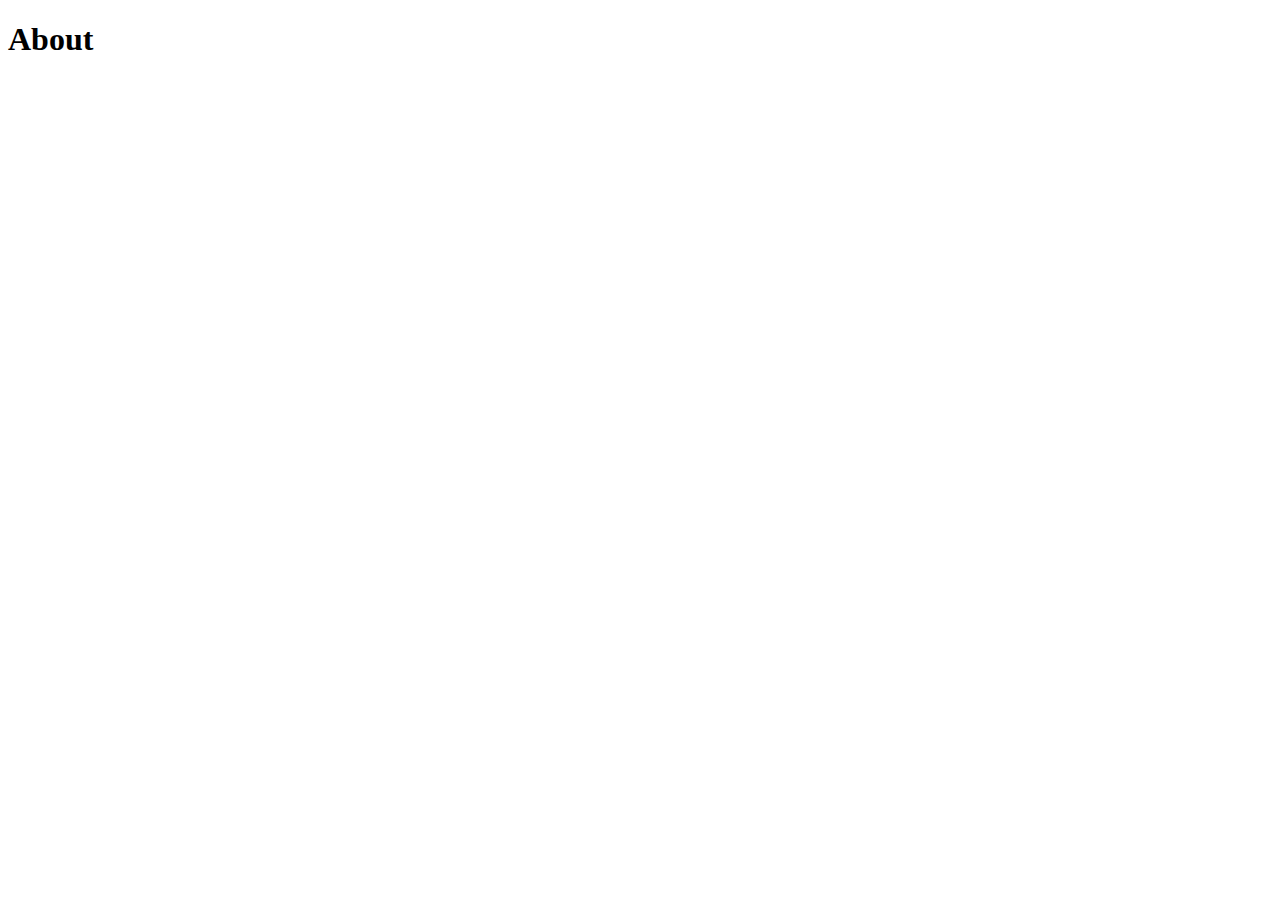
==== about.html @ 1711e071 "added about" ====
<!DOCTYPE html>
<html lang="en">
<head>
    <meta charset="UTF-8">
    <meta name="viewport" content="width=device-width, initial-scale=1.0">
    <title>About</title>
</head>
<body>
    <h1>About</h1>
</body>
</html>
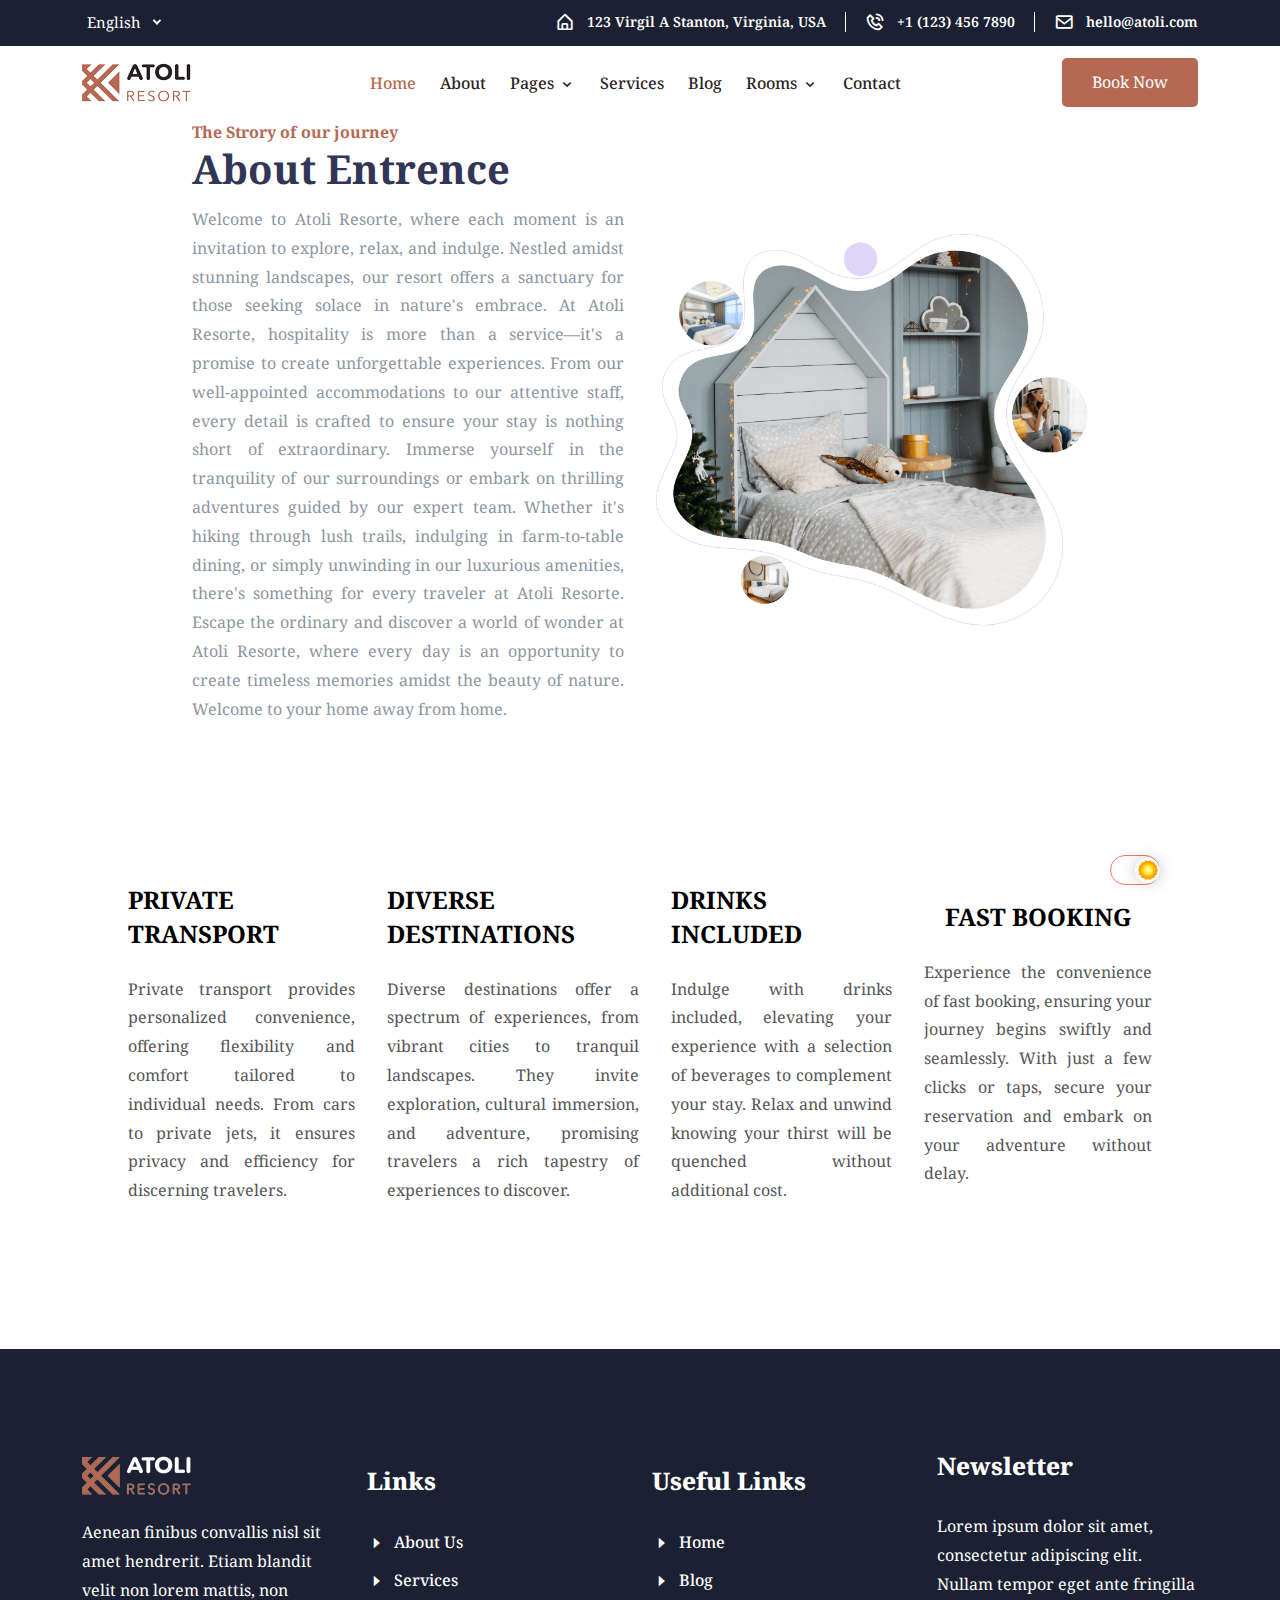
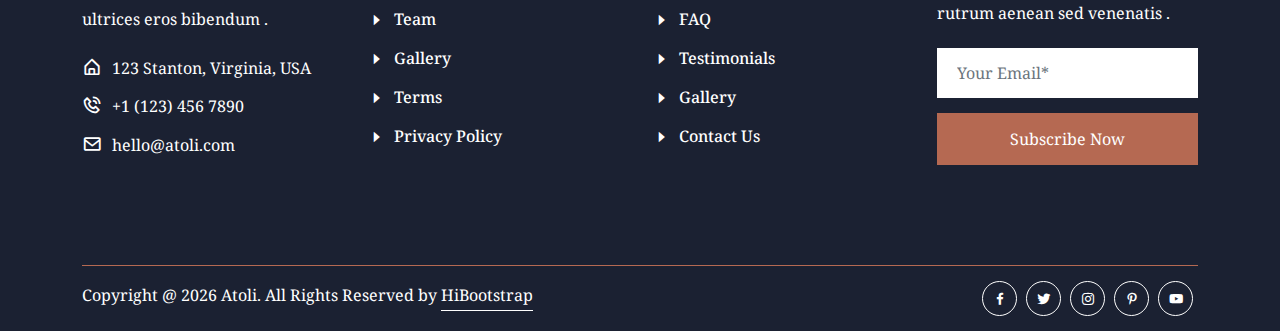
==== commit 4402d2d9: "added about" ====
--- a/about.html
+++ b/about.html
@@ -1,11 +1,555 @@
 <!DOCTYPE html>
 <html lang="en">
+
 <head>
     <meta charset="UTF-8">
     <meta name="viewport" content="width=device-width, initial-scale=1.0">
+
+    <!-- Bootstrap CSS -->
+    <link rel="stylesheet" href="assets/css/bootstrap.min.css">
+    <!-- Animate Min CSS -->
+    <link rel="stylesheet" href="assets/css/animate.min.css">
+    <!-- Flaticon CSS -->
+    <link rel="stylesheet" href="assets/fonts/flaticon.css">
+    <!-- Boxicons CSS -->
+    <link rel="stylesheet" href="assets/css/boxicons.min.css">
+    <!-- Magnific Popup CSS -->
+    <link rel="stylesheet" href="assets/css/magnific-popup.css">
+    <!-- Owl Carousel Min CSS -->
+    <link rel="stylesheet" href="assets/css/owl.carousel.min.css">
+    <link rel="stylesheet" href="assets/css/owl.theme.default.min.css">
+    <!-- Nice Select Min CSS -->
+    <link rel="stylesheet" href="assets/css/nice-select.min.css">
+    <!-- Meanmenu CSS -->
+    <link rel="stylesheet" href="assets/css/meanmenu.css">
+    <!-- Jquery Ui CSS -->
+    <link rel="stylesheet" href="assets/css/jquery-ui.css">
+    <!-- Style CSS -->
+    <link rel="stylesheet" href="assets/css/style.css">
+    <!-- Responsive CSS -->
+    <link rel="stylesheet" href="assets/css/responsive.css">
+    <!-- Theme Dark CSS -->
+    <link rel="stylesheet" href="assets/css/theme-dark.css">
+    <!-- About CSS -->
+    <link rel="stylesheet" href="assets/css/about.css">
+
+    <!-- Favicon -->
+    <link rel="icon" type="image/png" href="assets/img/favicon.png">
+
     <title>About</title>
 </head>
+
 <body>
-    <h1>About</h1>
+    <!-- PreLoader Start -->
+    <div class="preloader">
+        <div class="d-table">
+            <div class="d-table-cell">
+                <div class="sk-cube-area">
+                    <div class="sk-cube1 sk-cube"></div>
+                    <div class="sk-cube2 sk-cube"></div>
+                    <div class="sk-cube4 sk-cube"></div>
+                    <div class="sk-cube3 sk-cube"></div>
+                </div>
+            </div>
+        </div>
+    </div>
+    <!-- PreLoader End -->
+
+    <!-- Top Header Start -->
+    <header class="top-header top-header-bg">
+        <div class="container">
+            <div class="row align-items-center">
+                <div class="col-lg-3 col-md-2 pr-0">
+                    <div class="language-list">
+                        <select class="language-list-item">
+                            <option>English</option>
+                            <option>العربيّة</option>
+                            <option>Deutsch</option>
+                            <option>Português</option>
+                            <option>简体中文</option>
+                        </select>
+                    </div>
+                </div>
+
+                <div class="col-lg-9 col-md-10">
+                    <div class="header-right">
+                        <ul>
+                            <li>
+                                <i class='bx bx-home-alt'></i>
+                                <a href="#">123 Virgil A Stanton, Virginia, USA</a>
+                            </li>
+                            <li>
+                                <i class='bx bx-phone-call'></i>
+                                <a href="tel:+1-(123)-456-7890">+1 (123) 456 7890</a>
+                            </li>
+                            <li>
+                                <i class='bx bx-envelope'></i>
+                                <a href="mailto:hello@atoli.com">hello@atoli.com</a>
+                            </li>
+                        </ul>
+                    </div>
+                </div>
+            </div>
+        </div>
+    </header>
+    <!-- Top Header End -->
+
+    <!-- Start Navbar Area -->
+    <div class="navbar-area">
+        <!-- Menu For Mobile Device -->
+        <div class="mobile-nav">
+            <a href="index.html" class="logo">
+                <img src="assets/img/logos/logo-1.png" class="logo-one" alt="Logo">
+                <img src="assets/img/logos/footer-logo1.png" class="logo-two" alt="Logo">
+            </a>
+        </div>
+
+        <!-- Menu For Desktop Device -->
+        <div class="main-nav">
+            <div class="container">
+                <nav class="navbar navbar-expand-md navbar-light ">
+                    <a class="navbar-brand" href="index.html">
+                        <img src="assets/img/logos/logo-1.png" class="logo-one" alt="Logo">
+                        <img src="assets/img/logos/footer-logo1.png" class="logo-two" alt="Logo">
+                    </a>
+
+                    <div class="collapse navbar-collapse mean-menu" id="navbarSupportedContent">
+                        <ul class="navbar-nav m-auto">
+                            <li class="nav-item">
+                                <a href="index.html" class="nav-link active">
+                                    Home
+                                    <!-- <i class='bx bx-chevron-down'></i> -->
+                                </a>
+                            </li>
+                            <li class="nav-item">
+                                <a href="about.html" class="nav-link">
+                                    About
+                                </a>
+                            </li>
+                            <li class="nav-item">
+                                <a href="#" class="nav-link">
+                                    Pages
+                                    <i class='bx bx-chevron-down'></i>
+                                </a>
+                                <ul class="dropdown-menu">
+                                    <li class="nav-item">
+                                        <a href="book.html" class="nav-link">
+                                            Booking
+                                        </a>
+                                    </li>
+
+                                    <li class="nav-item">
+                                        <a href="team.html" class="nav-link">
+                                            Team
+                                        </a>
+                                    </li>
+                                    <li class="nav-item">
+                                        <a href="faq.html" class="nav-link">
+                                            FAQ
+                                        </a>
+                                    </li>
+
+                                    <li class="nav-item">
+                                        <a href="restaurant.html" class="nav-link">
+                                            Restaurant
+                                        </a>
+                                    </li>
+
+                                    <li class="nav-item">
+                                        <a href="reservation.html" class="nav-link">
+                                            Reservation
+                                        </a>
+                                    </li>
+
+                                    <li class="nav-item">
+                                        <a href="gallery.html" class="nav-link">
+                                            Gallery
+                                        </a>
+                                    </li>
+
+                                    <li class="nav-item">
+                                        <a href="testimonials.html" class="nav-link">
+                                            Testimonials
+                                        </a>
+                                    </li>
+
+                                    <li class="nav-item">
+                                        <a href="checkout.html" class="nav-link">
+                                            Check out
+                                        </a>
+                                    </li>
+
+                                    <li class="nav-item">
+                                        <a href="sign-in.html" class="nav-link">
+                                            Sign In
+                                        </a>
+                                    </li>
+
+                                    <li class="nav-item">
+                                        <a href="sign-up.html" class="nav-link">
+                                            Sign Up
+                                        </a>
+                                    </li>
+
+                                    <li class="nav-item">
+                                        <a href="terms-condition.html" class="nav-link">
+                                            Terms & Conditions
+                                        </a>
+                                    </li>
+
+                                    <li class="nav-item">
+                                        <a href="privacy-policy.html" class="nav-link">
+                                            Privacy Policy
+                                        </a>
+                                    </li>
+
+                                    <li class="nav-item">
+                                        <a href="404.html" class="nav-link">
+                                            404 page
+                                        </a>
+                                    </li>
+
+                                    <li class="nav-item">
+                                        <a href="coming-soon.html" class="nav-link">
+                                            Coming Soon
+                                        </a>
+                                    </li>
+                                </ul>
+                            </li>
+
+                            <li class="nav-item">
+                                <a href="#" class="nav-link">
+                                    Services
+                                    <!-- <i class='bx bx-chevron-down'></i> -->
+                                </a>
+                            </li>
+
+                            <li class="nav-item">
+                                <a href="#" class="nav-link">
+                                    Blog
+                                    <!-- <i class='bx bx-chevron-down'></i> -->
+                                </a>
+                            </li>
+
+                            <li class="nav-item">
+                                <a href="#" class="nav-link">
+                                    Rooms
+                                    <i class='bx bx-chevron-down'></i>
+                                </a>
+                                <ul class="dropdown-menu">
+                                    <li class="nav-item">
+                                        <a href="room.html" class="nav-link">
+                                            Rooms
+                                        </a>
+                                    </li>
+                                    <li class="nav-item">
+                                        <a href="room-details.html" class="nav-link">
+                                            Room Details
+                                        </a>
+                                    </li>
+                                </ul>
+                            </li>
+
+                            <li class="nav-item">
+                                <a href="contact.html" class="nav-link">
+                                    Contact
+                                </a>
+                            </li>
+
+                            <li class="nav-item-btn">
+                                <a href="#" class="default-btn btn-bg-one border-radius-5">Book Now</a>
+                            </li>
+                        </ul>
+
+                        <div class="nav-btn">
+                            <a href="#" class="default-btn btn-bg-one border-radius-5">Book Now</a>
+                        </div>
+                    </div>
+                </nav>
+            </div>
+        </div>
+    </div>
+    <!-- End Navbar Area -->
+
+    <!-- Main About Start -->
+    <section class="about-banner">
+        <div class="about-banner-content">
+            <h4>The Strory of our journey</h4>
+            <h1>About Entrence</h1>
+            <p>Welcome to Atoli Resorte, where each moment is an invitation to explore, relax, and indulge. Nestled
+                amidst stunning landscapes, our resort offers a sanctuary for those seeking solace in nature's embrace.
+
+                At Atoli Resorte, hospitality is more than a service—it's a promise to create unforgettable experiences.
+                From our well-appointed accommodations to our attentive staff, every detail is crafted to ensure your
+                stay is nothing short of extraordinary.
+
+                Immerse yourself in the tranquility of our surroundings or embark on thrilling adventures guided by our
+                expert team. Whether it's hiking through lush trails, indulging in farm-to-table dining, or simply
+                unwinding in our luxurious amenities, there's something for every traveler at Atoli Resorte.
+
+                Escape the ordinary and discover a world of wonder at Atoli Resorte, where every day is an opportunity
+                to create timeless memories amidst the beauty of nature. Welcome to your home away from home.</p>
+        </div>
+        <div class="about-banner-img">
+            <img src="assets/img/about/about-img2.png" alt="">
+        </div>
+    </section>
+
+    <section class="icon-section">
+        <div class="icon-group">
+            <div class="icon-div">
+                <img src="https://gotravel.qodeinteractive.com/wp-content/uploads/2016/10/about-us-icon-4.png" alt="">
+                <h2>PRIVATE TRANSPORT</h2>
+                <p>
+                    Private transport provides personalized convenience, offering flexibility and comfort tailored to
+                    individual needs. From cars to private jets, it ensures privacy and efficiency for discerning
+                    travelers.</p>
+            </div>
+            <div class="icon-div">
+                <img src="https://gotravel.qodeinteractive.com/wp-content/uploads/2016/10/about-us-icon-3.png" alt="">
+                <h2>DIVERSE DESTINATIONS</h2>
+                <p>
+                    Diverse destinations offer a spectrum of experiences, from vibrant cities to tranquil landscapes.
+                    They invite exploration, cultural immersion, and adventure, promising travelers a rich tapestry of
+                    experiences to discover.
+                </p>
+            </div>
+            <div class="icon-div">
+                <img src="https://gotravel.qodeinteractive.com/wp-content/uploads/2016/10/about-us-icon-2.png" alt="">
+                <h2>DRINKS INCLUDED</h2>
+                <p>
+                    Indulge with drinks included, elevating your experience with a selection of beverages to complement
+                    your stay. Relax and unwind knowing your thirst will be quenched without additional cost.
+                </p>
+            </div>
+            <div class="icon-div">
+                <img src="https://gotravel.qodeinteractive.com/wp-content/uploads/2016/10/about-us-icon-1.png" alt="">
+                <h2>FAST BOOKING</h2>
+                <p>
+                    Experience the convenience of fast booking, ensuring your journey begins swiftly and seamlessly.
+                    With just a few clicks or taps, secure your reservation and embark on your adventure without delay.
+                </p>
+            </div>
+        </div>
+    </section>
+    <!-- Main About end -->
+
+    <!-- Footer Area -->
+    <footer class="footer-area footer-bg">
+        <div class="container">
+            <div class="footer-top pt-100 pb-70">
+                <div class="row align-items-center">
+                    <div class="col-lg-3 col-md-6">
+                        <div class="footer-widget">
+                            <div class="footer-logo">
+                                <a href="index.html">
+                                    <img src="assets/img/logos/footer-logo1.png" alt="Images">
+                                </a>
+                            </div>
+                            <p>
+                                Aenean finibus convallis nisl sit amet hendrerit. Etiam blandit velit non lorem mattis,
+                                non ultrices eros bibendum .
+                            </p>
+                            <ul class="footer-list-contact">
+                                <li>
+                                    <i class='bx bx-home-alt'></i>
+                                    <a href="#">123 Stanton, Virginia, USA</a>
+                                </li>
+                                <li>
+                                    <i class='bx bx-phone-call'></i>
+                                    <a href="tel:+1-(123)-456-7890">+1 (123) 456 7890</a>
+                                </li>
+                                <li>
+                                    <i class='bx bx-envelope'></i>
+                                    <a href="mailto:hello@atoli.com">hello@atoli.com</a>
+                                </li>
+                            </ul>
+                        </div>
+                    </div>
+
+                    <div class="col-lg-3 col-md-6">
+                        <div class="footer-widget pl-5">
+                            <h3>Links</h3>
+                            <ul class="footer-list">
+                                <li>
+                                    <a href="about.html" target="_blank">
+                                        <i class='bx bx-caret-right'></i>
+                                        About Us
+                                    </a>
+                                </li>
+                                <li>
+                                    <a href="services-1.html" target="_blank">
+                                        <i class='bx bx-caret-right'></i>
+                                        Services
+                                    </a>
+                                </li>
+                                <li>
+                                    <a href="team.html" target="_blank">
+                                        <i class='bx bx-caret-right'></i>
+                                        Team
+                                    </a>
+                                </li>
+                                <li>
+                                    <a href="gallery.html" target="_blank">
+                                        <i class='bx bx-caret-right'></i>
+                                        Gallery
+                                    </a>
+                                </li>
+                                <li>
+                                    <a href="terms-condition.html" target="_blank">
+                                        <i class='bx bx-caret-right'></i>
+                                        Terms
+                                    </a>
+                                </li>
+                                <li>
+                                    <a href="privacy-policy.html" target="_blank">
+                                        <i class='bx bx-caret-right'></i>
+                                        Privacy Policy
+                                    </a>
+                                </li>
+                            </ul>
+                        </div>
+                    </div>
+
+                    <div class="col-lg-3 col-md-6">
+                        <div class="footer-widget">
+                            <h3>Useful Links</h3>
+                            <ul class="footer-list">
+                                <li>
+                                    <a href="index.html" target="_blank">
+                                        <i class='bx bx-caret-right'></i>
+                                        Home
+                                    </a>
+                                </li>
+                                <li>
+                                    <a href="blog-1.html" target="_blank">
+                                        <i class='bx bx-caret-right'></i>
+                                        Blog
+                                    </a>
+                                </li>
+                                <li>
+                                    <a href="faq.html" target="_blank">
+                                        <i class='bx bx-caret-right'></i>
+                                        FAQ
+                                    </a>
+                                </li>
+                                <li>
+                                    <a href="testimonials.html" target="_blank">
+                                        <i class='bx bx-caret-right'></i>
+                                        Testimonials
+                                    </a>
+                                </li>
+                                <li>
+                                    <a href="gallery.html" target="_blank">
+                                        <i class='bx bx-caret-right'></i>
+                                        Gallery
+                                    </a>
+                                </li>
+                                <li>
+                                    <a href="contact.html" target="_blank">
+                                        <i class='bx bx-caret-right'></i>
+                                        Contact Us
+                                    </a>
+                                </li>
+                            </ul>
+                        </div>
+                    </div>
+
+                    <div class="col-lg-3 col-md-6">
+                        <div class="footer-widget">
+                            <h3>Newsletter</h3>
+                            <p>
+                                Lorem ipsum dolor sit amet, consectetur adipiscing elit.
+                                Nullam tempor eget ante fringilla rutrum aenean sed venenatis .
+                            </p>
+                            <div class="footer-form">
+                                <form class="newsletter-form" data-toggle="validator" method="POST">
+                                    <div class="row">
+                                        <div class="col-lg-12">
+                                            <div class="form-group">
+                                                <input type="email" class="form-control" placeholder="Your Email*"
+                                                    name="EMAIL" required autocomplete="off">
+                                            </div>
+                                        </div>
+
+                                        <div class="col-lg-12 col-md-12">
+                                            <button type="submit" class="default-btn btn-bg-one">
+                                                Subscribe Now
+                                            </button>
+                                            <div id="validator-newsletter" class="form-result"></div>
+                                        </div>
+                                    </div>
+                                </form>
+                            </div>
+                        </div>
+                    </div>
+                </div>
+            </div>
+
+            <div class="copy-right-area">
+                <div class="row">
+                    <div class="col-lg-8 col-md-8">
+                        <div class="copy-right-text text-align1">
+                            <p>
+                                Copyright @
+                                <script>document.write(new Date().getFullYear())</script> Atoli. All Rights Reserved by
+                                <a href="https://hibootstrap.com/" target="_blank">HiBootstrap</a>
+                            </p>
+                        </div>
+                    </div>
+
+                    <div class="col-lg-4 col-md-4">
+                        <div class="social-icon text-align2">
+                            <ul class="social-link">
+                                <li>
+                                    <a href="#" target="_blank"><i class='bx bxl-facebook'></i></a>
+                                </li>
+                                <li>
+                                    <a href="#" target="_blank"><i class='bx bxl-twitter'></i></a>
+                                </li>
+                                <li>
+                                    <a href="#" target="_blank"><i class='bx bxl-instagram'></i></a>
+                                </li>
+                                <li>
+                                    <a href="#" target="_blank"><i class='bx bxl-pinterest-alt'></i></a>
+                                </li>
+                                <li>
+                                    <a href="#" target="_blank"><i class='bx bxl-youtube'></i></a>
+                                </li>
+                            </ul>
+                        </div>
+                    </div>
+                </div>
+            </div>
+        </div>
+    </footer>
+    <!-- Footer Area End -->
+
+
+    <!-- Jquery Min JS -->
+    <script src="assets/js/jquery.min.js"></script>
+    <!-- Bootstrap Bundle Min JS -->
+    <script src="assets/js/bootstrap.bundle.min.js"></script>
+    <!-- Magnific Popup Min JS -->
+    <script src="assets/js/jquery.magnific-popup.min.js"></script>
+    <!-- Owl Carousel Min JS -->
+    <script src="assets/js/owl.carousel.min.js"></script>
+    <!-- Nice Select Min JS -->
+    <script src="assets/js/jquery.nice-select.min.js"></script>
+    <!-- Wow Min JS -->
+    <script src="assets/js/wow.min.js"></script>
+    <!-- Jquery Ui JS -->
+    <script src="assets/js/jquery-ui.js"></script>
+    <!-- Meanmenu JS -->
+    <script src="assets/js/meanmenu.js"></script>
+    <!-- Ajaxchimp Min JS -->
+    <script src="assets/js/jquery.ajaxchimp.min.js"></script>
+    <!-- Form Validator Min JS -->
+    <script src="assets/js/form-validator.min.js"></script>
+    <!-- Contact Form JS -->
+    <script src="assets/js/contact-form-script.js"></script>
+    <!-- Custom JS -->
+    <script src="assets/js/custom.js"></script>
 </body>
+
 </html>--- a/assets/fonts/flaticon.css
+++ b/assets/fonts/flaticon.css
@@ -0,0 +1,49 @@
+	/*
+  	Flaticon icon font: Flaticon
+  	Creation date: 26/10/2020 19:55
+  	*/
+
+@font-face {
+  font-family: "Flaticon";
+  src: url("./Flaticon.eot");
+  src: url("./Flaticon.eot?#iefix") format("embedded-opentype"),
+       url("./Flaticon.woff2") format("woff2"),
+       url("./Flaticon.woff") format("woff"),
+       url("./Flaticon.ttf") format("truetype"),
+       url("./Flaticon.svg#Flaticon") format("svg");
+  font-weight: normal;
+  font-style: normal;
+}
+
+@media screen and (-webkit-min-device-pixel-ratio:0) {
+  @font-face {
+    font-family: "Flaticon";
+    src: url("./Flaticon.svg#Flaticon") format("svg");
+  }
+}
+
+[class^="flaticon-"]:before, [class*=" flaticon-"]:before,
+[class^="flaticon-"]:after, [class*=" flaticon-"]:after {   
+  font-family: Flaticon;
+font-style: normal;
+}
+
+.flaticon-restaurant:before { content: "\f100"; }
+.flaticon-wifi-signal-1:before { content: "\f101"; }
+.flaticon-hotel:before { content: "\f102"; }
+.flaticon-resort:before { content: "\f103"; }
+.flaticon-pool:before { content: "\f104"; }
+.flaticon-decoration:before { content: "\f105"; }
+.flaticon-champagne-glass:before { content: "\f106"; }
+.flaticon-fireworks:before { content: "\f107"; }
+.flaticon-tea-cup-with-muffin-and-cookies:before { content: "\f108"; }
+.flaticon-buildings:before { content: "\f109"; }
+.flaticon-money:before { content: "\f10a"; }
+.flaticon-left-quote:before { content: "\f10b"; }
+.flaticon-right-quote-sign:before { content: "\f10c"; }
+.flaticon-calendar:before { content: "\f10d"; }
+.flaticon-businessmen:before { content: "\f10e"; }
+.flaticon-sauna:before { content: "\f10f"; }
+.flaticon-swimming-pool:before { content: "\f110"; }
+.flaticon-beach-vacation:before { content: "\f111"; }
+.flaticon-vacuum:before { content: "\f112"; }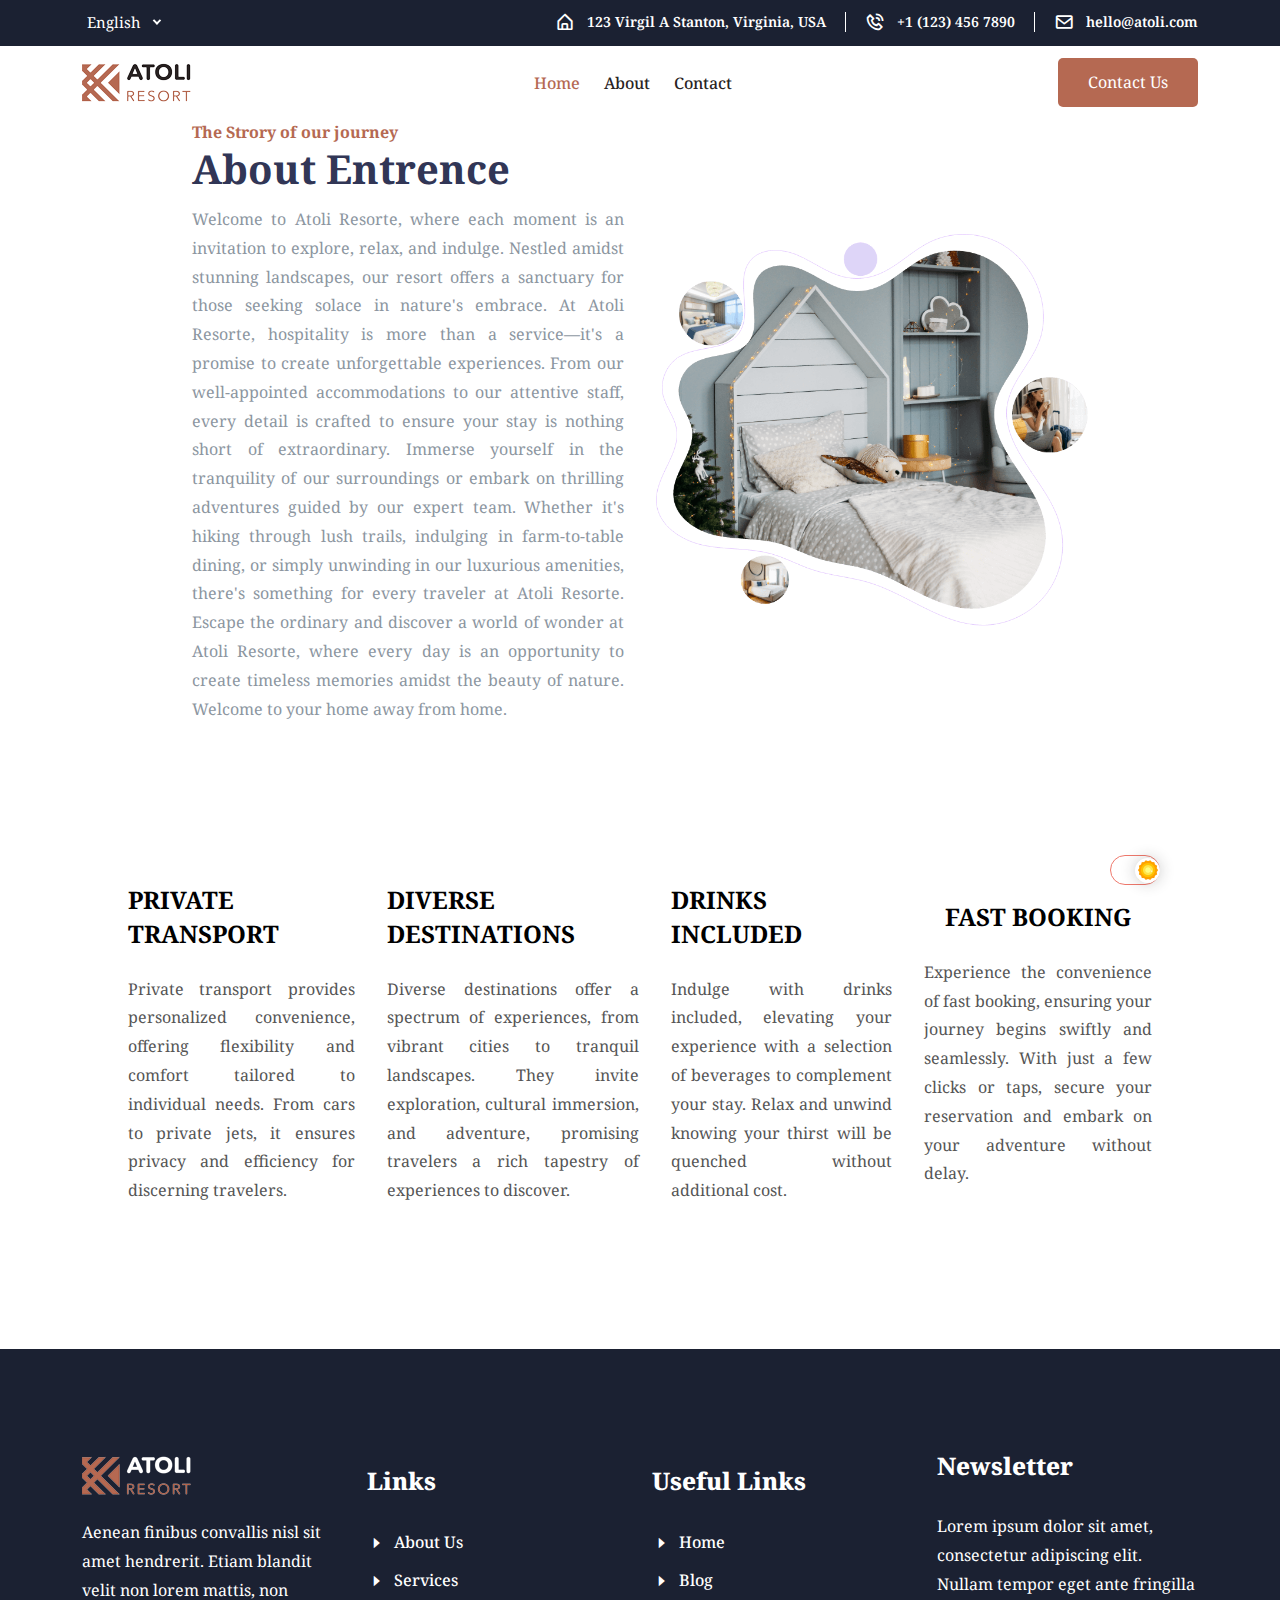
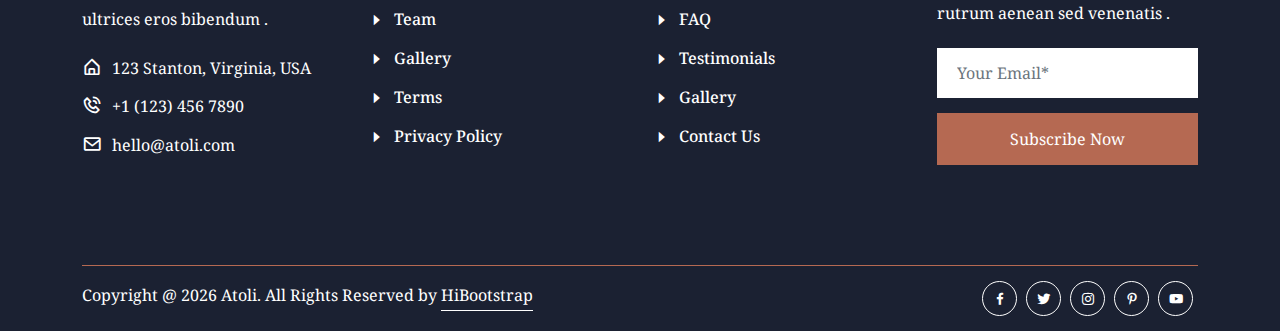
==== commit e3d18e55: "final commit" ====
--- a/about.html
+++ b/about.html
@@ -117,8 +117,7 @@
                         <ul class="navbar-nav m-auto">
                             <li class="nav-item">
                                 <a href="index.html" class="nav-link active">
-                                    Home
-                                    <!-- <i class='bx bx-chevron-down'></i> -->
+                                    Home 
                                 </a>
                             </li>
                             <li class="nav-item">
@@ -126,129 +125,6 @@
                                     About
                                 </a>
                             </li>
-                            <li class="nav-item">
-                                <a href="#" class="nav-link">
-                                    Pages
-                                    <i class='bx bx-chevron-down'></i>
-                                </a>
-                                <ul class="dropdown-menu">
-                                    <li class="nav-item">
-                                        <a href="book.html" class="nav-link">
-                                            Booking
-                                        </a>
-                                    </li>
-
-                                    <li class="nav-item">
-                                        <a href="team.html" class="nav-link">
-                                            Team
-                                        </a>
-                                    </li>
-                                    <li class="nav-item">
-                                        <a href="faq.html" class="nav-link">
-                                            FAQ
-                                        </a>
-                                    </li>
-
-                                    <li class="nav-item">
-                                        <a href="restaurant.html" class="nav-link">
-                                            Restaurant
-                                        </a>
-                                    </li>
-
-                                    <li class="nav-item">
-                                        <a href="reservation.html" class="nav-link">
-                                            Reservation
-                                        </a>
-                                    </li>
-
-                                    <li class="nav-item">
-                                        <a href="gallery.html" class="nav-link">
-                                            Gallery
-                                        </a>
-                                    </li>
-
-                                    <li class="nav-item">
-                                        <a href="testimonials.html" class="nav-link">
-                                            Testimonials
-                                        </a>
-                                    </li>
-
-                                    <li class="nav-item">
-                                        <a href="checkout.html" class="nav-link">
-                                            Check out
-                                        </a>
-                                    </li>
-
-                                    <li class="nav-item">
-                                        <a href="sign-in.html" class="nav-link">
-                                            Sign In
-                                        </a>
-                                    </li>
-
-                                    <li class="nav-item">
-                                        <a href="sign-up.html" class="nav-link">
-                                            Sign Up
-                                        </a>
-                                    </li>
-
-                                    <li class="nav-item">
-                                        <a href="terms-condition.html" class="nav-link">
-                                            Terms & Conditions
-                                        </a>
-                                    </li>
-
-                                    <li class="nav-item">
-                                        <a href="privacy-policy.html" class="nav-link">
-                                            Privacy Policy
-                                        </a>
-                                    </li>
-
-                                    <li class="nav-item">
-                                        <a href="404.html" class="nav-link">
-                                            404 page
-                                        </a>
-                                    </li>
-
-                                    <li class="nav-item">
-                                        <a href="coming-soon.html" class="nav-link">
-                                            Coming Soon
-                                        </a>
-                                    </li>
-                                </ul>
-                            </li>
-
-                            <li class="nav-item">
-                                <a href="#" class="nav-link">
-                                    Services
-                                    <!-- <i class='bx bx-chevron-down'></i> -->
-                                </a>
-                            </li>
-
-                            <li class="nav-item">
-                                <a href="#" class="nav-link">
-                                    Blog
-                                    <!-- <i class='bx bx-chevron-down'></i> -->
-                                </a>
-                            </li>
-
-                            <li class="nav-item">
-                                <a href="#" class="nav-link">
-                                    Rooms
-                                    <i class='bx bx-chevron-down'></i>
-                                </a>
-                                <ul class="dropdown-menu">
-                                    <li class="nav-item">
-                                        <a href="room.html" class="nav-link">
-                                            Rooms
-                                        </a>
-                                    </li>
-                                    <li class="nav-item">
-                                        <a href="room-details.html" class="nav-link">
-                                            Room Details
-                                        </a>
-                                    </li>
-                                </ul>
-                            </li>
 
                             <li class="nav-item">
                                 <a href="contact.html" class="nav-link">
@@ -257,12 +133,12 @@
                             </li>
 
                             <li class="nav-item-btn">
-                                <a href="#" class="default-btn btn-bg-one border-radius-5">Book Now</a>
+                                <a href="contact.html" class="default-btn btn-bg-one border-radius-5">Contact Us</a>
                             </li>
                         </ul>
 
                         <div class="nav-btn">
-                            <a href="#" class="default-btn btn-bg-one border-radius-5">Book Now</a>
+                            <a href="contact.html" class="default-btn btn-bg-one border-radius-5">Contact Us</a>
                         </div>
                     </div>
                 </nav>
--- a/assets/css/style.css
+++ b/assets/css/style.css
@@ -1201,7 +1201,7 @@
 Main Banner Area
 ====================================*/
 .banner-area {
-  background-image: url(../img/custom/banner1.jpg);
+  background-image: url(../img/custom/banner5.jpg);
   background-position: center center;
   background-size: cover;
   background-repeat: no-repeat;
@@ -2738,7 +2738,7 @@
           box-shadow: 0 0 15px rgba(0, 0, 0, 0.1);
 }
 
-.room-card:hover a img {
+.room-card:hover img {
   -webkit-transform: scale(1.1);
           transform: scale(1.1);
 }
@@ -2748,9 +2748,11 @@
   overflow: hidden;
 }
 
-.room-card a img {
+.room-card img {
   -webkit-transition: 0.7s;
   transition: 0.7s;
+  width: 100%;
+  height: 312px;
 }
 
 .room-card .content {
@@ -2780,6 +2782,12 @@
   margin-right: 20px;
   position: relative;
   font-weight: 600;
+}
+
+.room-card .content span{
+  font-size: 12px;
+  color: #B56952;
+  margin-left: 6px;
 }
 
 .room-card .content ul li:last-child {
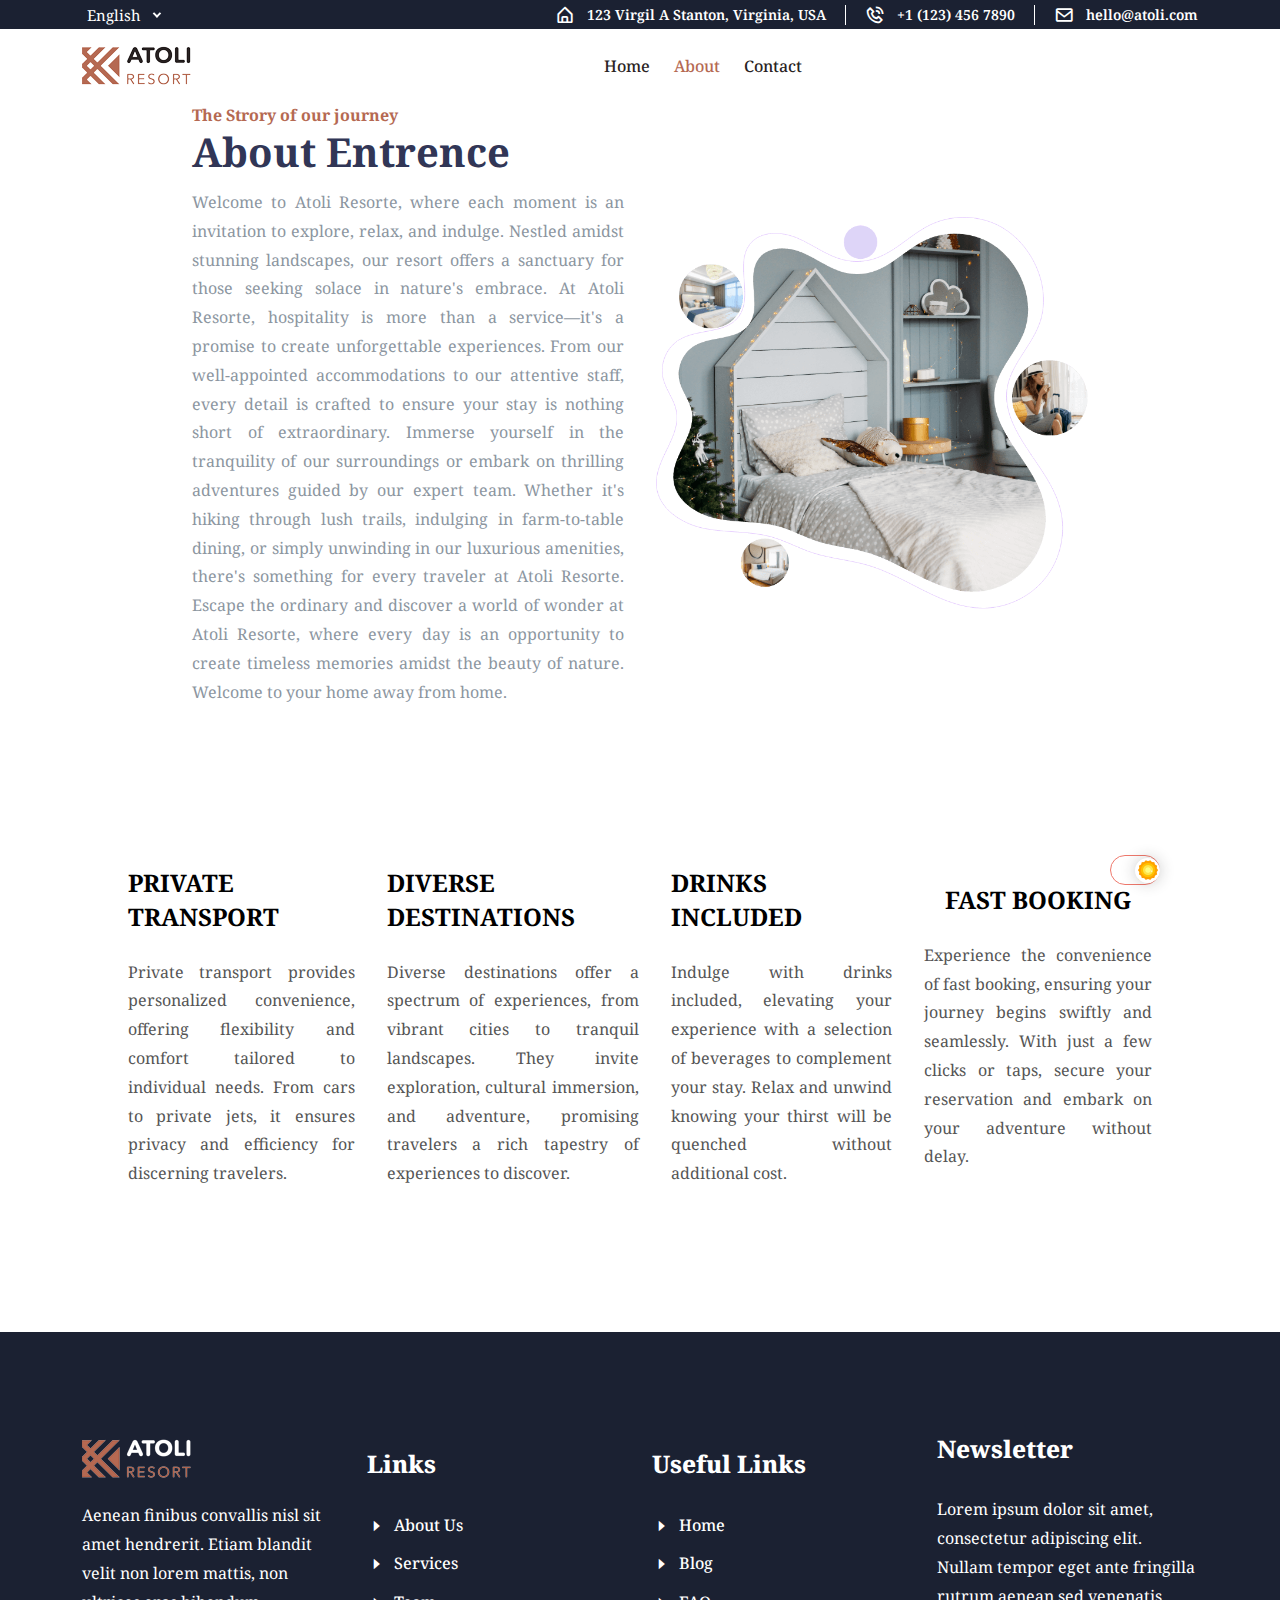
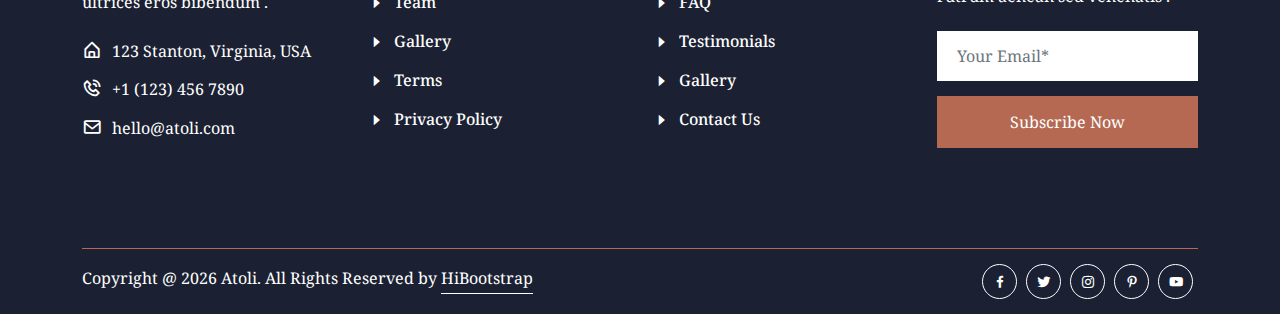
==== commit 95e87f4e: "in home page nave bar is updated" ====
--- a/about.html
+++ b/about.html
@@ -116,30 +116,22 @@
                     <div class="collapse navbar-collapse mean-menu" id="navbarSupportedContent">
                         <ul class="navbar-nav m-auto">
                             <li class="nav-item">
-                                <a href="index.html" class="nav-link active">
+                                <a href="index.html" class="nav-link ">
                                     Home 
                                 </a>
                             </li>
                             <li class="nav-item">
-                                <a href="about.html" class="nav-link">
+                                <a href="about.html" class="nav-link active">
                                     About
                                 </a>
                             </li>
 
                             <li class="nav-item">
-                                <a href="contact.html" class="nav-link">
+                                <a href="contact.html" class="nav-link ">
                                     Contact
                                 </a>
                             </li>
-
-                            <li class="nav-item-btn">
-                                <a href="contact.html" class="default-btn btn-bg-one border-radius-5">Contact Us</a>
-                            </li>
                         </ul>
-
-                        <div class="nav-btn">
-                            <a href="contact.html" class="default-btn btn-bg-one border-radius-5">Contact Us</a>
-                        </div>
                     </div>
                 </nav>
             </div>
@@ -170,6 +162,7 @@
             <img src="assets/img/about/about-img2.png" alt="">
         </div>
     </section>
+    <!-- Main About end -->
 
     <section class="icon-section">
         <div class="icon-group">
--- a/assets/css/style.css
+++ b/assets/css/style.css
@@ -263,9 +263,6 @@
 /*================================
 Top Header
 ===================================*/
-.top-header {
-  padding: 7px 0 10px;
-}
 
 .top-header-bg {
   background-color: #1B2132;
